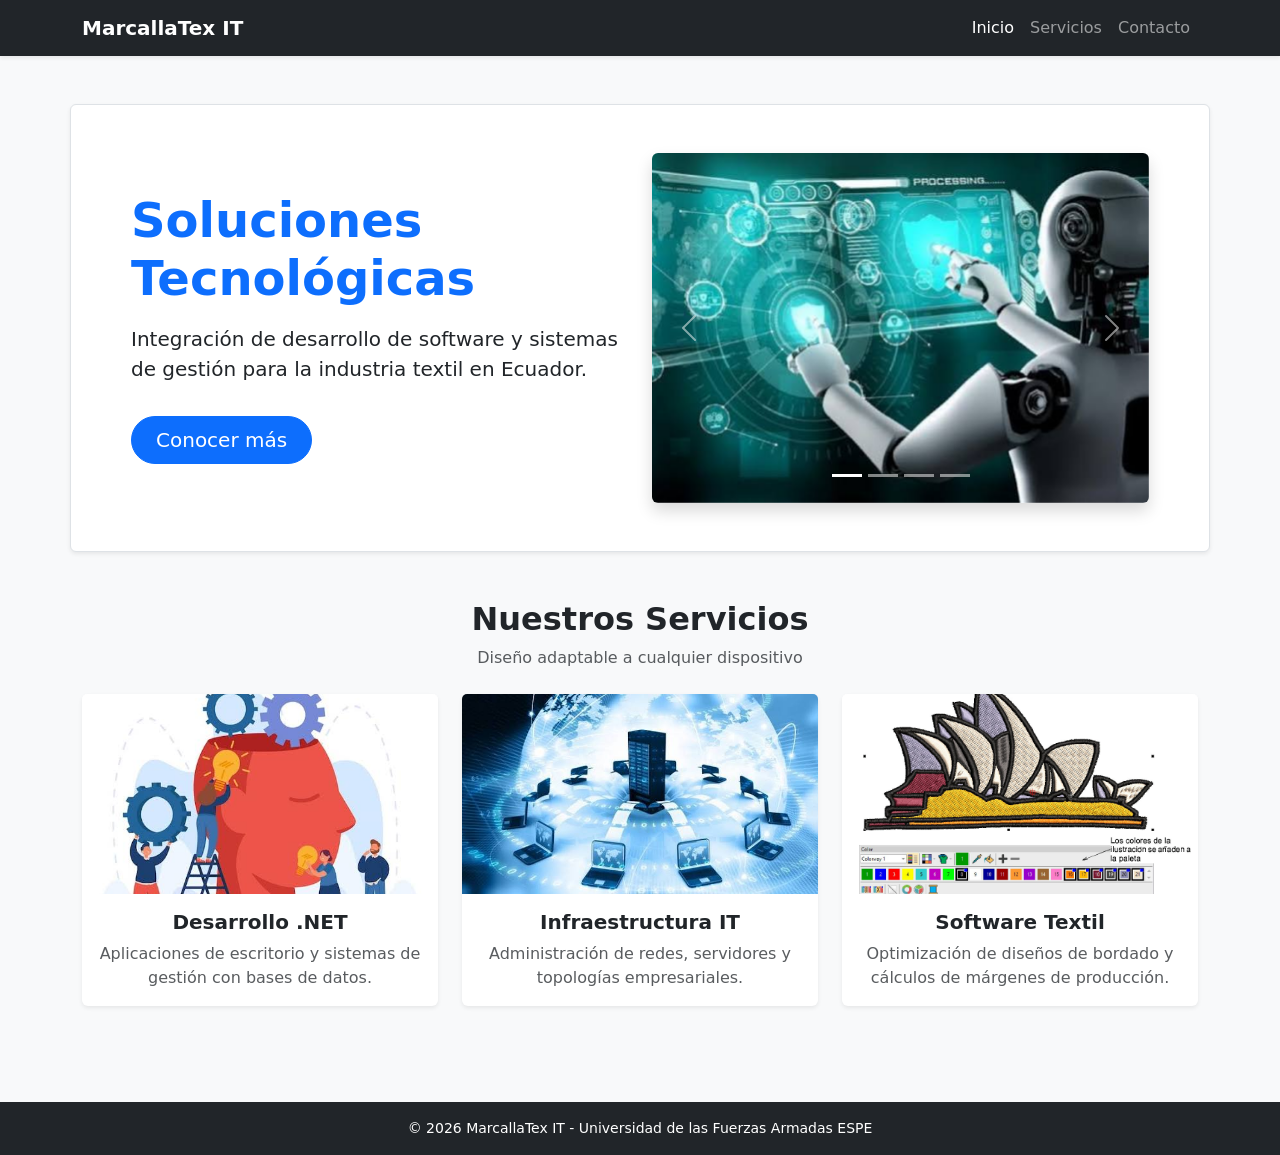
==== index.html @ 0b64af28 "feat: maquetado base con bootstrap local" ====
<!DOCTYPE html>
<html lang="es">
<head>
    <meta charset="UTF-8">
    <meta name="viewport" content="width=device-width, initial-scale=1.0">
    <title>MarcallaTex & Soluciones IT</title>
    
    <link rel="stylesheet" href="css/bootstrap.min.css">
    <link rel="stylesheet" href="css/estilo.css">
</head>
<body class="bg-light d-flex flex-column min-vh-100">

    <nav class="navbar navbar-expand-lg navbar-dark bg-dark shadow-sm">
        <div class="container">
            <a class="navbar-brand fw-bold" href="#">MarcallaTex IT</a>
            <button class="navbar-toggler" type="button" data-bs-toggle="collapse" data-bs-target="#menuPrincipal">
                <span class="navbar-toggler-icon"></span>
            </button>
            <div class="collapse navbar-collapse" id="menuPrincipal">
                <ul class="navbar-nav ms-auto">
                    <li class="nav-item"><a class="nav-link active" href="#">Inicio</a></li>
                    <li class="nav-item"><a class="nav-link" href="#servicios">Servicios</a></li>
                    <li class="nav-item"><a class="nav-link" href="#contacto">Contacto</a></li>
                </ul>
            </div>
        </div>
    </nav>

    <header class="container mt-5">
        <div class="row align-items-center bg-white p-4 p-md-5 rounded shadow-sm border">
            <div class="col-md-6 text-center text-md-start mb-4 mb-md-0">
                <h1 class="display-5 fw-bold text-primary">Soluciones Tecnológicas</h1>
                <p class="lead mt-3">Integración de desarrollo de software y sistemas de gestión para la industria textil en Ecuador.</p>
                <button class="btn btn-primary btn-lg mt-3 px-4 rounded-pill">Conocer más</button>
            </div>
            
            <div class="col-md-6">
                <div id="carruselPrincipal" class="carousel slide carousel-fade shadow rounded overflow-hidden" data-bs-ride="carousel">
                    <div class="carousel-indicators">
                        <button type="button" data-bs-target="#carruselPrincipal" data-bs-slide-to="0" class="active"></button>
                        <button type="button" data-bs-target="#carruselPrincipal" data-bs-slide-to="1"></button>
                        <button type="button" data-bs-target="#carruselPrincipal" data-bs-slide-to="2"></button>
                        <button type="button" data-bs-target="#carruselPrincipal" data-bs-slide-to="3"></button>
                    </div>
                    
                    <div class="carousel-inner">
                        <div class="carousel-item active" data-bs-interval="3000">
                            <img src="img/tecnologia.png" class="d-block w-100 img-carrusel" alt="Tecnología">
                        </div>
                        <div class="carousel-item" data-bs-interval="3000">
                            <img src="img/eldesarrollo.png" class="d-block w-100 img-carrusel" alt="Desarrollo">
                        </div>
                        <div class="carousel-item" data-bs-interval="3000">
                            <img src="img/redes.png" class="d-block w-100 img-carrusel" alt="Redes">
                        </div>
                        <div class="carousel-item" data-bs-interval="3000">
                            <img src="img/textil.png" class="d-block w-100 img-carrusel" alt="Textil">
                        </div>
                    </div>
                    
                    <button class="carousel-control-prev" type="button" data-bs-target="#carruselPrincipal" data-bs-slide="prev">
                        <span class="carousel-control-prev-icon" aria-hidden="true"></span>
                        <span class="visually-hidden">Anterior</span>
                    </button>
                    <button class="carousel-control-next" type="button" data-bs-target="#carruselPrincipal" data-bs-slide="next">
                        <span class="carousel-control-next-icon" aria-hidden="true"></span>
                        <span class="visually-hidden">Siguiente</span>
                    </button>
                </div>
            </div>
        </div>
    </header>

    <section id="servicios" class="container mt-5 mb-5 flex-grow-1">
        <div class="text-center mb-4">
            <h2 class="fw-bold">Nuestros Servicios</h2>
            <p class="text-muted">Diseño adaptable a cualquier dispositivo</p>
        </div>
        
        <div class="row g-4">
            <div class="col-12 col-md-4">
                <div class="card h-100 shadow-sm border-0 tarjeta-hover">
                    <img src="img/eldesarrollo.png" class="card-img-top img-tarjeta" alt="Desarrollo .NET">
                    <div class="card-body text-center">
                        <h5 class="card-title fw-bold">Desarrollo .NET</h5>
                        <p class="card-text text-muted">Aplicaciones de escritorio y sistemas de gestión con bases de datos.</p>
                    </div>
                </div>
            </div>
            <div class="col-12 col-md-4">
                <div class="card h-100 shadow-sm border-0 tarjeta-hover">
                    <img src="img/redes.png" class="card-img-top img-tarjeta" alt="Infraestructura IT">
                    <div class="card-body text-center">
                        <h5 class="card-title fw-bold">Infraestructura IT</h5>
                        <p class="card-text text-muted">Administración de redes, servidores y topologías empresariales.</p>
                    </div>
                </div>
            </div>
            <div class="col-12 col-md-4">
                <div class="card h-100 shadow-sm border-0 tarjeta-hover">
                    <img src="img/textil.png" class="card-img-top img-tarjeta" alt="Software Textil">
                    <div class="card-body text-center">
                        <h5 class="card-title fw-bold">Software Textil</h5>
                        <p class="card-text text-muted">Optimización de diseños de bordado y cálculos de márgenes de producción.</p>
                    </div>
                </div>
            </div>
        </div>
    </section>

    <footer class="bg-dark text-white text-center py-3 mt-5">
        <div class="container">
            <p class="mb-0 small">© 2026 MarcallaTex IT - Universidad de las Fuerzas Armadas ESPE</p>
        </div>
    </footer>

    <script src="js/bootstrap.bundle.min.js"></script>
</body>
</html>
---- css/estilo.css ----
/* ========================================== */
/* ESTILOS PERSONALIZADOS MÍNIMOS             */
/* ========================================== */

/* PARTE DE ANIMACIÓN DE TARJETAS */
.tarjeta-hover {
    transition: transform 0.3s ease, box-shadow 0.3s ease;
}
.tarjeta-hover:hover {
    transform: translateY(-8px);
    box-shadow: 0 15px 25px rgba(0,0,0,0.15) !important;
}

/* PARTE DE CONTROL DE IMÁGENES (CARRUSEL Y TARJETAS) */
.img-carrusel {
    height: 350px; 
    object-fit: cover; 
}

.img-tarjeta {
    height: 200px; 
    object-fit: cover;
}
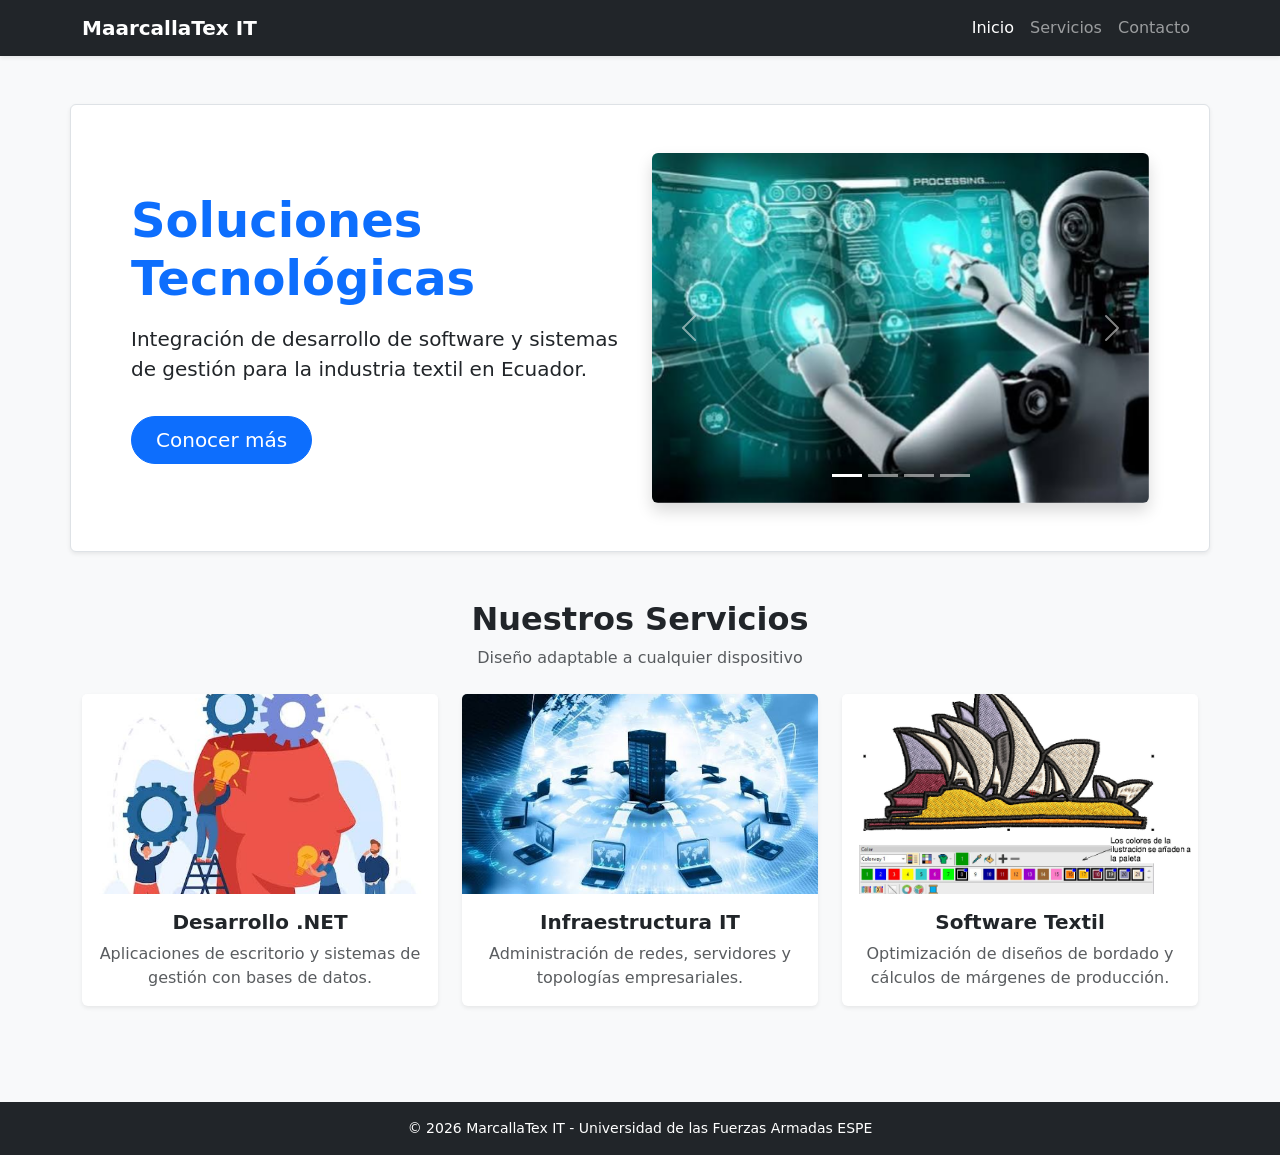
==== commit 884ff02d: "cambio1 cambio1" ====
--- a/index.html
+++ b/index.html
@@ -12,7 +12,7 @@
 
     <nav class="navbar navbar-expand-lg navbar-dark bg-dark shadow-sm">
         <div class="container">
-            <a class="navbar-brand fw-bold" href="#">MarcallaTex IT</a>
+            <a class="navbar-brand fw-bold" href="#">MaarcallaTex IT</a>
             <button class="navbar-toggler" type="button" data-bs-toggle="collapse" data-bs-target="#menuPrincipal">
                 <span class="navbar-toggler-icon"></span>
             </button>
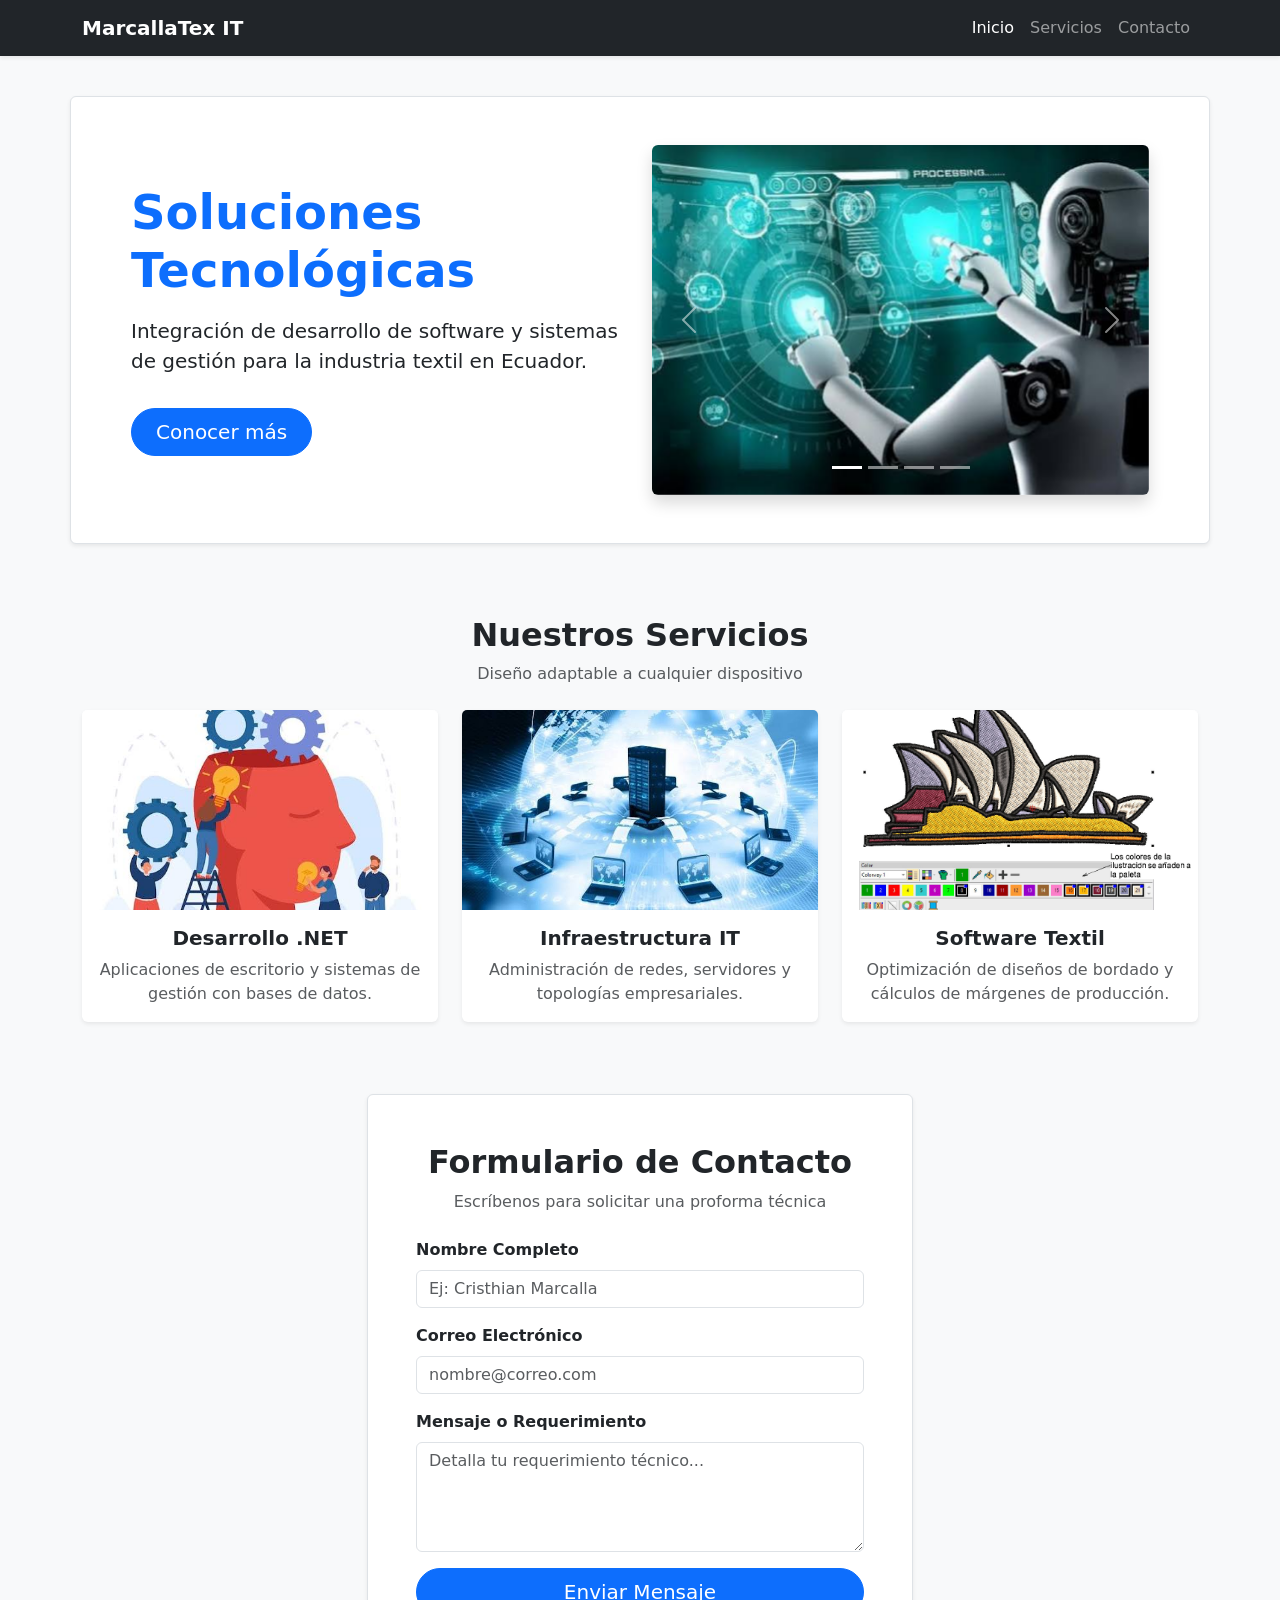
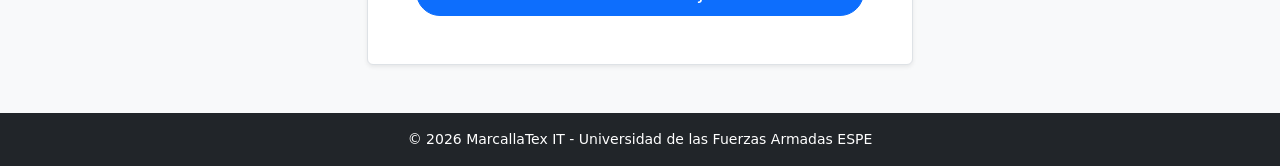
==== commit f9dd5f16: "Maquetado Maquetado" ====
--- a/index.html
+++ b/index.html
@@ -10,15 +10,15 @@
 </head>
 <body class="bg-light d-flex flex-column min-vh-100">
 
-    <nav class="navbar navbar-expand-lg navbar-dark bg-dark shadow-sm">
+    <nav class="navbar navbar-expand-lg navbar-dark bg-dark shadow-sm fixed-top">
         <div class="container">
-            <a class="navbar-brand fw-bold" href="#">MaarcallaTex IT</a>
+            <a class="navbar-brand fw-bold" href="#inicio">MarcallaTex IT</a>
             <button class="navbar-toggler" type="button" data-bs-toggle="collapse" data-bs-target="#menuPrincipal">
                 <span class="navbar-toggler-icon"></span>
             </button>
             <div class="collapse navbar-collapse" id="menuPrincipal">
                 <ul class="navbar-nav ms-auto">
-                    <li class="nav-item"><a class="nav-link active" href="#">Inicio</a></li>
+                    <li class="nav-item"><a class="nav-link active" href="#inicio">Inicio</a></li>
                     <li class="nav-item"><a class="nav-link" href="#servicios">Servicios</a></li>
                     <li class="nav-item"><a class="nav-link" href="#contacto">Contacto</a></li>
                 </ul>
@@ -26,12 +26,13 @@
         </div>
     </nav>
 
-    <header class="container mt-5">
+
+    <header id="inicio" class="container mt-5 pt-5">
         <div class="row align-items-center bg-white p-4 p-md-5 rounded shadow-sm border">
             <div class="col-md-6 text-center text-md-start mb-4 mb-md-0">
                 <h1 class="display-5 fw-bold text-primary">Soluciones Tecnológicas</h1>
                 <p class="lead mt-3">Integración de desarrollo de software y sistemas de gestión para la industria textil en Ecuador.</p>
-                <button class="btn btn-primary btn-lg mt-3 px-4 rounded-pill">Conocer más</button>
+                <a href="#servicios" class="btn btn-primary btn-lg mt-3 px-4 rounded-pill">Conocer más</a>
             </div>
             
             <div class="col-md-6">
@@ -71,7 +72,8 @@
         </div>
     </header>
 
-    <section id="servicios" class="container mt-5 mb-5 flex-grow-1">
+
+    <section id="servicios" class="container mt-5 pt-4">
         <div class="text-center mb-4">
             <h2 class="fw-bold">Nuestros Servicios</h2>
             <p class="text-muted">Diseño adaptable a cualquier dispositivo</p>
@@ -108,7 +110,43 @@
         </div>
     </section>
 
-    <footer class="bg-dark text-white text-center py-3 mt-5">
+
+    <section id="contacto" class="container mt-5 mb-5 pt-4 flex-grow-1">
+        <div class="row justify-content-center">
+            <div class="col-12 col-md-8 col-lg-6">
+                <div class="bg-white p-4 p-md-5 rounded shadow-sm border">
+                    <div class="text-center mb-4">
+                        <h2 class="fw-bold">Formulario de Contacto</h2>
+                        <p class="text-muted">Escríbenos para solicitar una proforma técnica</p>
+                    </div>
+                    
+                    <form>
+                        <div class="mb-3">
+                            <label for="nombre" class="form-label fw-semibold">Nombre Completo</label>
+                            <input type="text" class="form-control" id="nombre" placeholder="Ej: Cristhian Marcalla" required>
+                        </div>
+                        
+                        <div class="mb-3">
+                            <label for="correo" class="form-label fw-semibold">Correo Electrónico</label>
+                            <input type="email" class="form-control" id="correo" placeholder="nombre@correo.com" required>
+                        </div>
+                        
+                        <div class="mb-3">
+                            <label for="mensaje" class="form-label fw-semibold">Mensaje o Requerimiento</label>
+                            <textarea class="form-control" id="mensaje" rows="4" placeholder="Detalla tu requerimiento técnico..." required></textarea>
+                        </div>
+                        
+                        <div class="d-grid gap-2">
+                            <button type="submit" class="btn btn-primary btn-lg rounded-pill">Enviar Mensaje</button>
+                        </div>
+                    </form>
+                </div>
+            </div>
+        </div>
+    </section>
+
+
+    <footer class="bg-dark text-white text-center py-3 mt-auto">
         <div class="container">
             <p class="mb-0 small">© 2026 MarcallaTex IT - Universidad de las Fuerzas Armadas ESPE</p>
         </div>
--- a/css/estilo.css
+++ b/css/estilo.css
@@ -1,8 +1,15 @@
-/* ========================================== */
-/* ESTILOS PERSONALIZADOS MÍNIMOS             */
-/* ========================================== */
 
-/* PARTE DE ANIMACIÓN DE TARJETAS */
+/* ------------------------------------------ */
+/* CONFIGURACIÓN GENERAL DEL MAQUETADO        */
+/* ------------------------------------------ */
+html {
+    /* Hace que el salto de los enlaces del menú sea animado y suave */
+    scroll-behavior: smooth;
+}
+
+/* ------------------------------------------ */
+/* ANIMACIÓN DE LAS TARJETAS (HOVER)          */
+/* ------------------------------------------ */
 .tarjeta-hover {
     transition: transform 0.3s ease, box-shadow 0.3s ease;
 }
@@ -11,7 +18,10 @@
     box-shadow: 0 15px 25px rgba(0,0,0,0.15) !important;
 }
 
-/* PARTE DE CONTROL DE IMÁGENES (CARRUSEL Y TARJETAS) */
+/* ------------------------------------------ */
+/* CONTROL DE MEDIDAS DE IMÁGENES             */
+/* Para que no se deformen los contenedores   */
+/* ------------------------------------------ */
 .img-carrusel {
     height: 350px; 
     object-fit: cover; 
